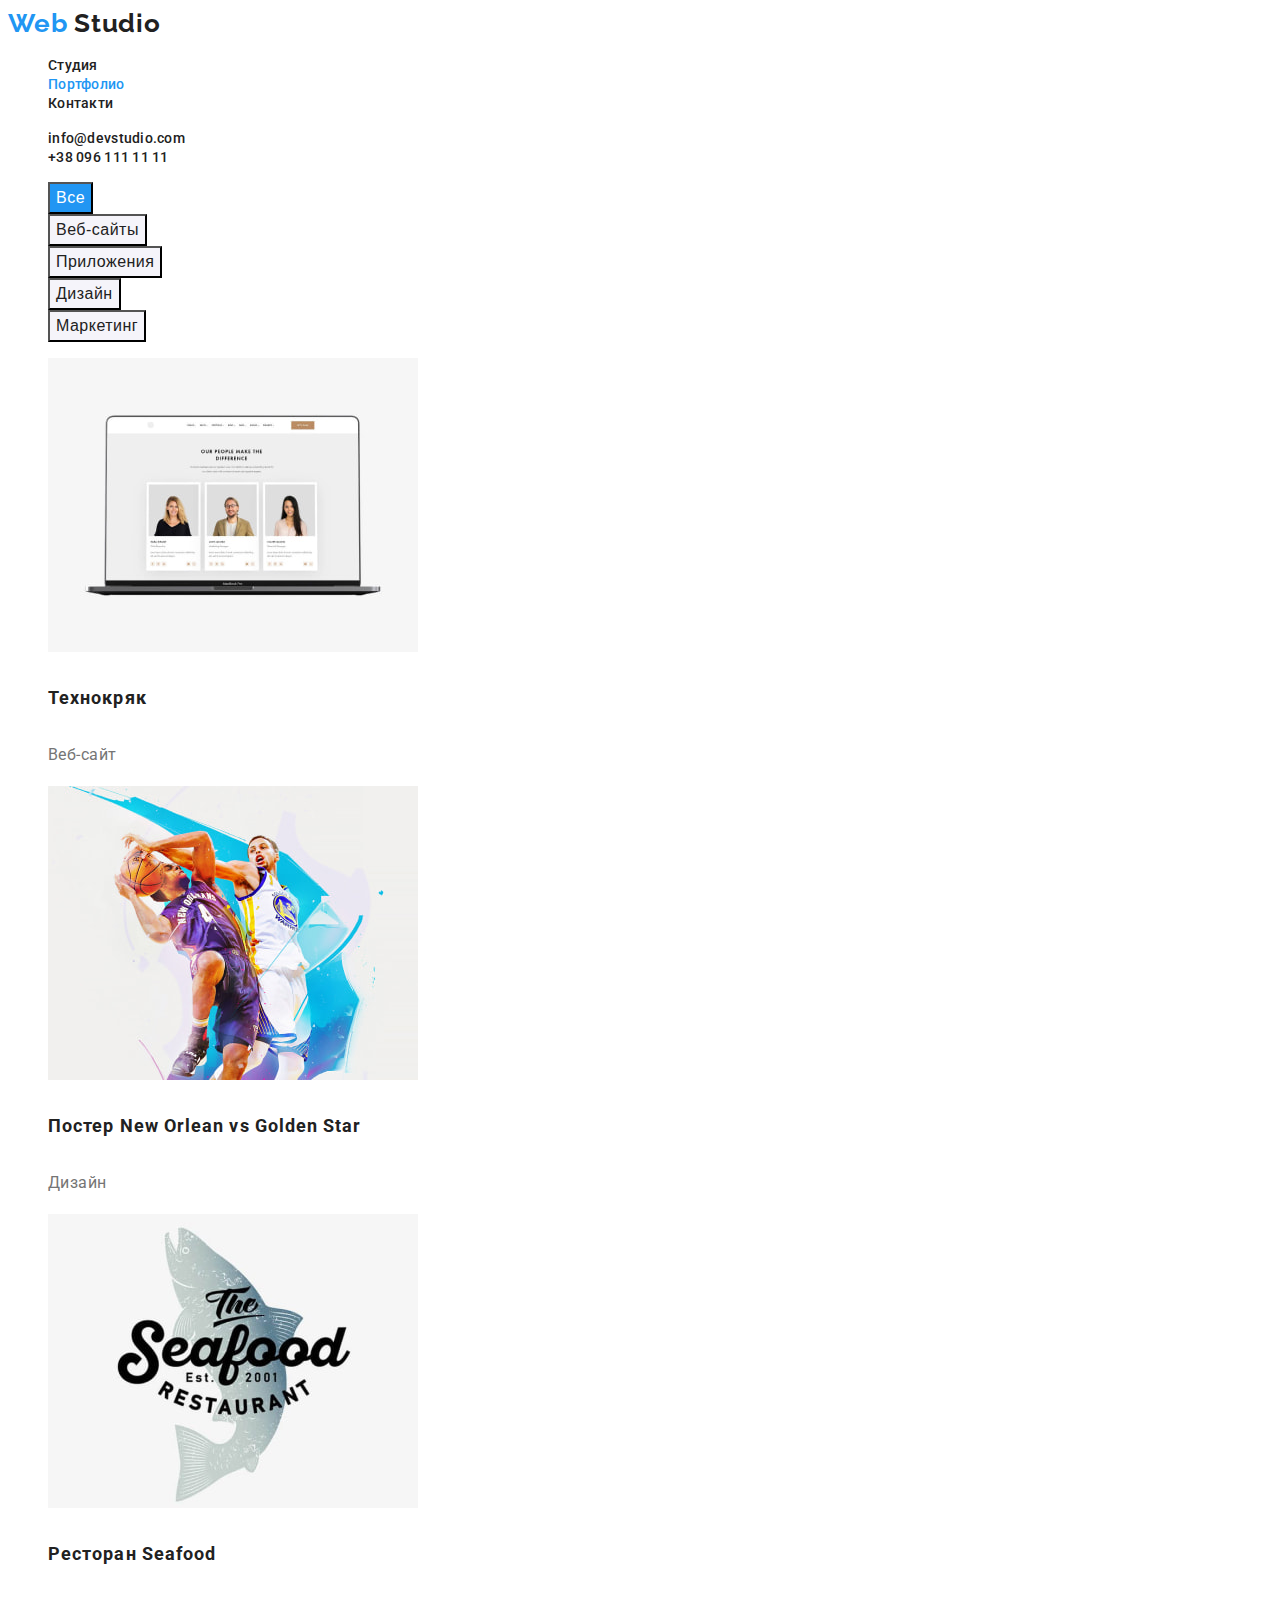
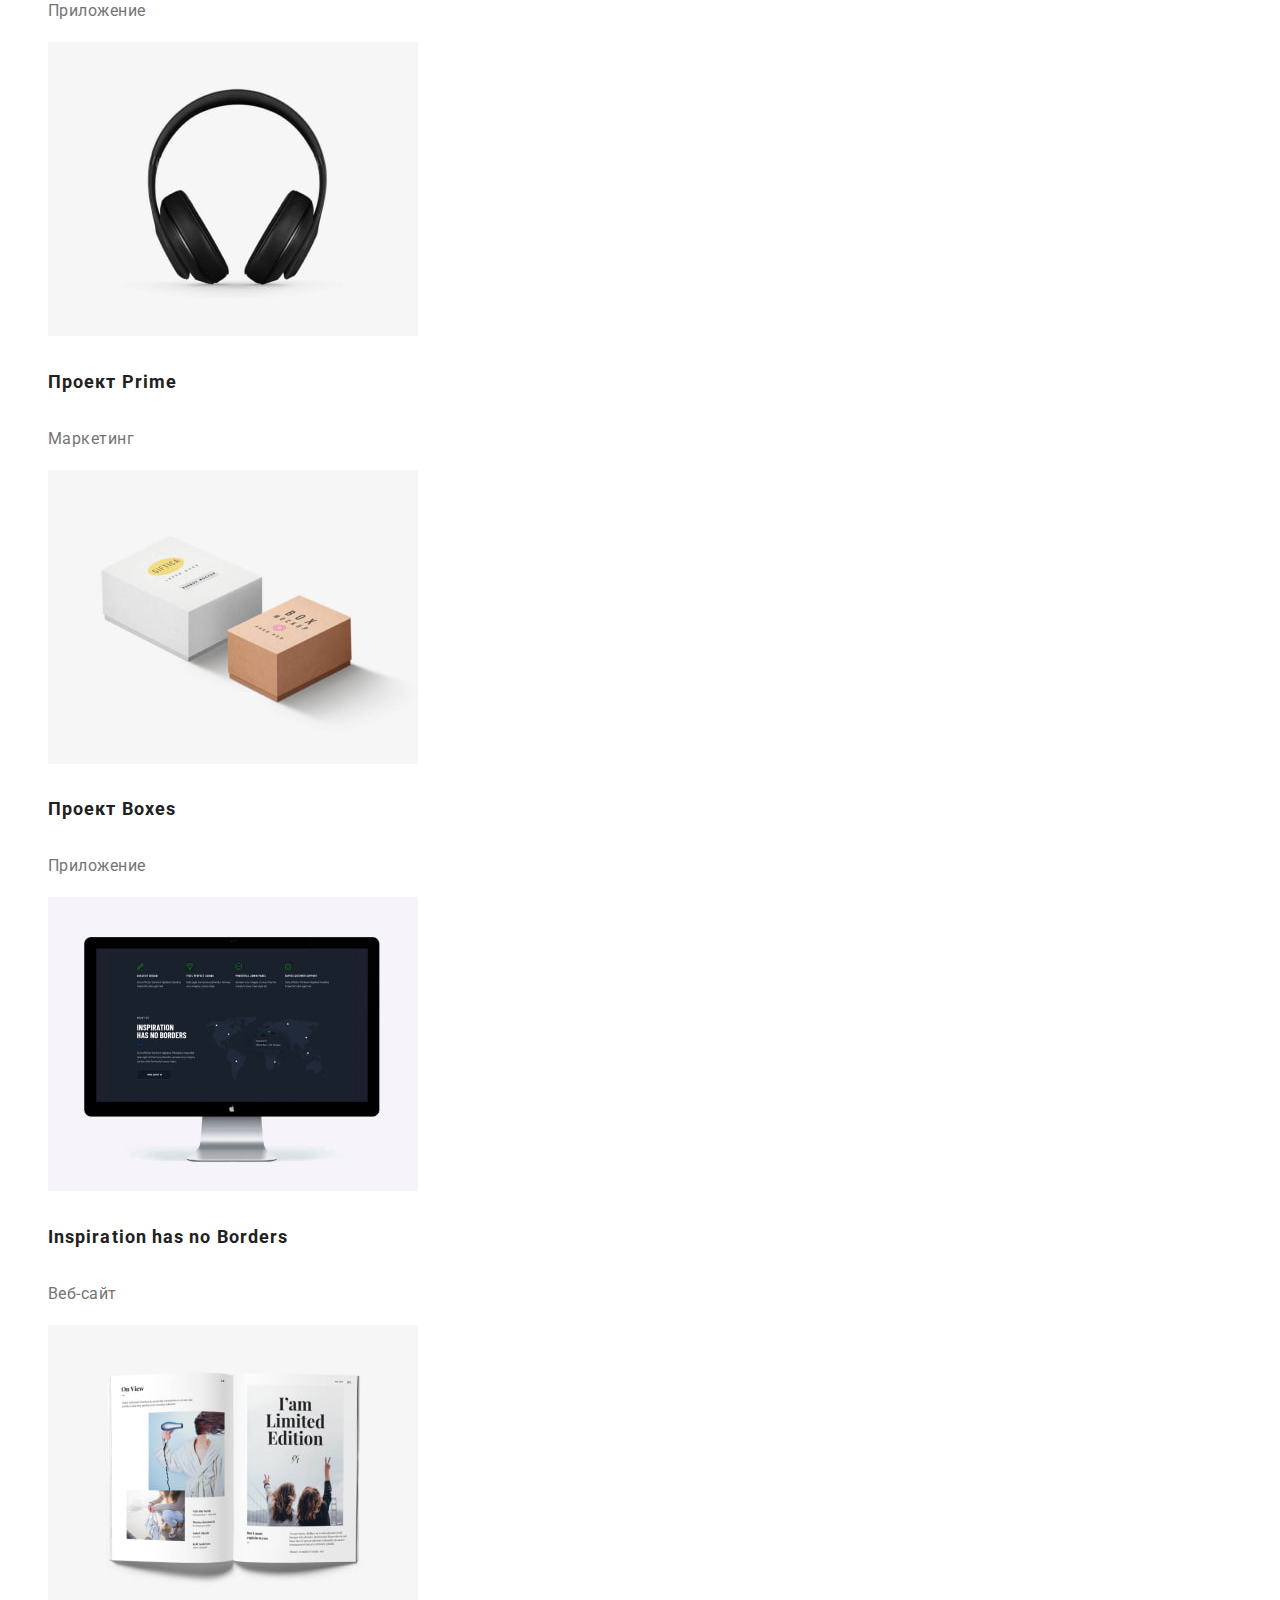
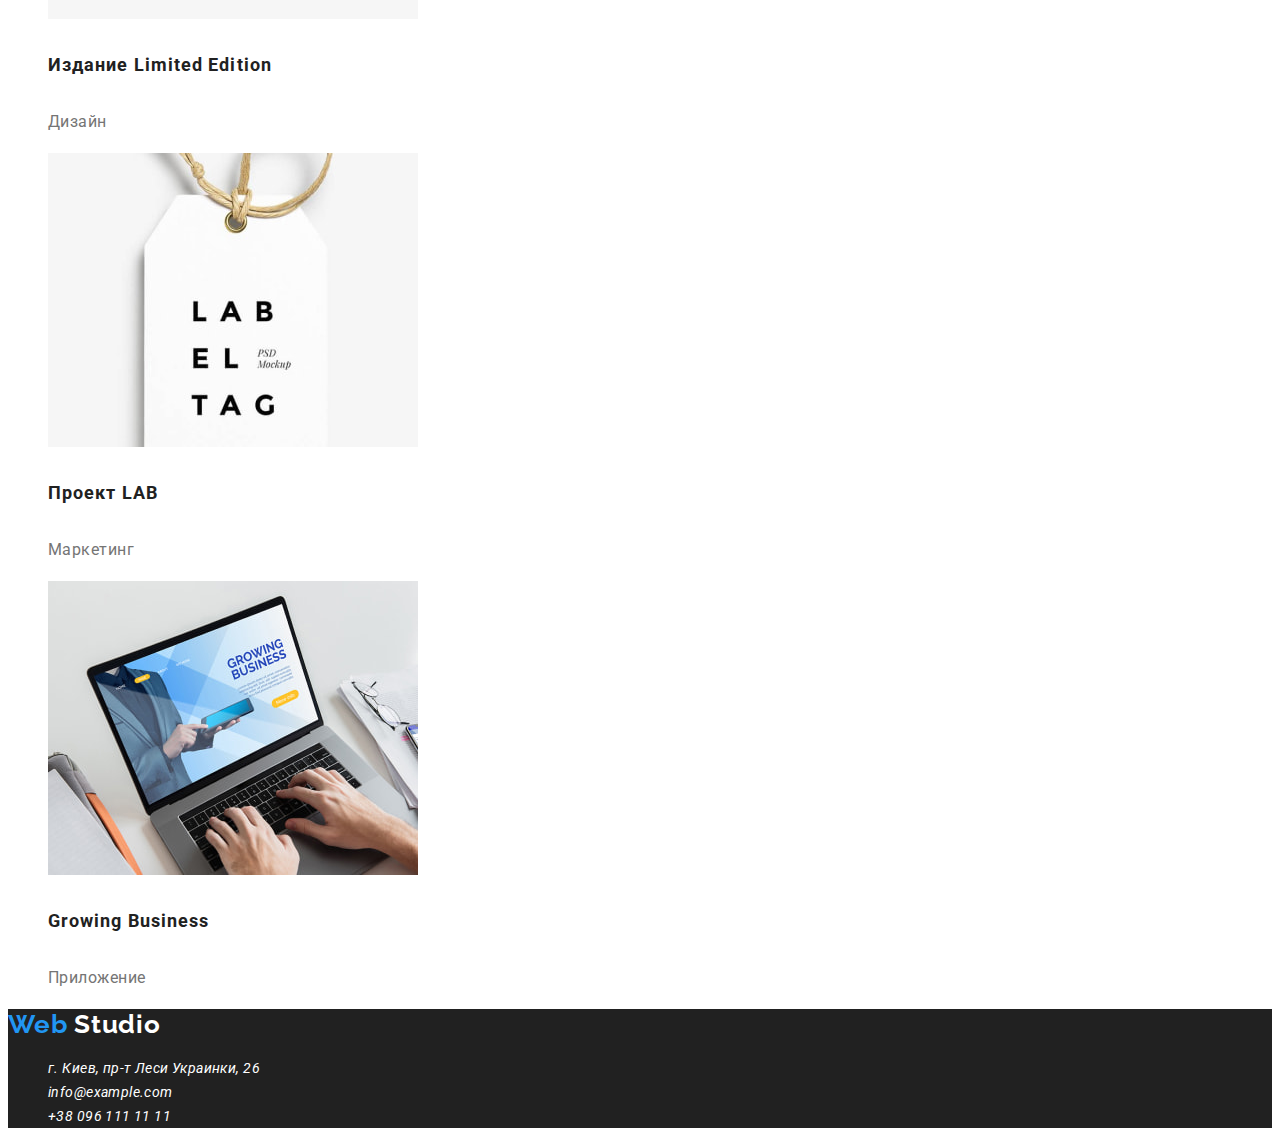
==== portfolio.html @ 71260b41 "css color text" ====
<!DOCTYPE html>
<html lang="en">
<head>
    <meta charset="UTF-8">
    <meta http-equiv="X-UA-Compatible" content="IE=edge">
    <meta name="viewport" content="width=device-width, initial-scale=1.0">
    <title>Document</title>
    <link rel="preconnect" href="https://fonts.googleapis.com">
    <link rel="preconnect" href="https://fonts.gstatic.com" crossorigin>
    <link
        href="https://fonts.googleapis.com/css2?family=Inter&family=Raleway:wght@700&family=Roboto:wght@400;500;700;900&display=swap"
        rel="stylesheet">
    <link rel="stylesheet" href="./css/styles.css" />
</head>
<body>

<!--header-->
<header>
    <nav class="main_nav">
        <a class="link logo" href="index.html" lang="en">Web <span class="logo-dark">Studio</span></a>
        <ul>
            <li class="list"><a class="link" href="index.html">Студия</a></li>
            <li class="list"><a class="link active" href="portfolio.html">Портфолио</a></li>
            <li class="list"><a class="link" href="">Контакти</a></li>
        </ul>
    </nav>
    <ul>
        <li class="list"><a class="link" href="mailto:info@devstudio.com">info@devstudio.com</a></li>
        <li class="list"><a class="link" href="tel:+380961111111">+38 096 111 11 11</a></li>
    </ul>
</header>

<!--navigation portfolio-->
<section class="navigation-portfolio">
    <ul>
        <li class="list"> <button class="btn active" type="button">Все</button></li>
        <li class="list"> <button class="btn" type="button">Веб-сайты</button></li>
        <li class="list"> <button class="btn" type="button">Приложения</button></li>
        <li class="list"> <button class="btn" type="button">Дизайн</button></li>
        <li class="list"> <button class="btn" type="button">Маркетинг</button></li>
    </ul>
</section>

<!--portfolio-->
<section class="portfolio">
    <ul>
        <li class="list">
            <img src="./images/portfolio/Технокряк.jpg" alt="Изображение веб-сайта" width="370" />
            <h4 class="title">Технокряк</h4>
            <p class="text">Веб-сайт</p>
        </li>
        <li class="list">
            <img src="./images/portfolio/NewOrlean.jpg" alt="Постер New Orlean vs Golden Star" width="370" />
            <h4 class="title">Постер New Orlean vs Golden Star</h4>
            <p class="text">Дизайн</p>
        </li>
        <li class="list">
            <img src="./images/portfolio/Seafood.jpg" alt="Логотип ресторана Seafood" width="370" />
            <h4 class="title">Ресторан Seafood</h4>
            <p class="text">Приложение</p>
        </li>
        <li class="list">
            <img src="./images/portfolio/Prime.jpg" alt="Наушники" width="370" />
            <h4 class="title">Проект Prime</h4>
            <p class="text">Маркетинг</p>
        </li>
        <li class="list">
            <img src="./images/portfolio/Boxes.jpg" alt="Boxes" width="370" />
            <h4 class="title">Проект Boxes</h4>
            <p class="text">Приложение</p>
        </li>
        <li class="list">
            <img src="./images/portfolio/Inspiration.jpg" alt="Изображение веб-сайта" width="370" />
            <h4 class="title">Inspiration has no Borders</h4>
            <p class="text">Веб-сайт</p>
        </li>
        <li class="list">
            <img src="./images/portfolio/LimitedEdition.jpg" alt="Издание Limited Edition" width="370" />
            <h4 class="title">Издание Limited Edition</h4>
            <p class="text">Дизайн</p>
        </li>
        <li class="list">
            <img src="./images/portfolio/LAB.jpg" alt="Лого проекта LAB" width="370" />
            <h4 class="title">Проект LAB</h4>
            <p class="text">Маркетинг</p>
        </li>
        <li class="list">
            <img src="./images/portfolio/GrowingBusiness.jpg" alt="Изображение приложение" width="370" />
            <h4 class="title">Growing Business</h4>
            <p class="text">Приложение</p>
        </li>
    </ul>
</section>

<!--footer-->
<footer class="footer">
    <a class="link logo" href="index.html" lang="en">Web <span class="logo-light">Studio</span></a>
    <address>
        <ul>
            <li class="list"><a class="link footer-text" href="https://goo.gl/maps/LyB53ohvxsXiCLdU8" target="_blank"
                    rel="noopener nofollow noreferrer">г. Киев, пр-т Леси Украинки, 26</a></li>
            <li class="list"><a class="link footer-text" href="mailto:info@example.com">info@example.com</a></li>
            <li class="list"><a class="link footer-text" href="tel:+380961111111">+38 096 111 11 11</a></li>
        </ul>
    </address>
</footer>
</body>
</html>
---- css/styles.css ----
:root {
    --accent-color: #2196F3;
    --primare-text-color: #757575;
    --title-text-color: #212121;
    --background-color-first: #ffffff;
    --background-color-second: #F5F4FA;

}
 
body {
    background-color: var(--background-color-first);
    cursor: pointer;
    list-style: none;
    font-family: 'Roboto', sans-serif;
}

.list {
    list-style: none;
}

/*logo*/
.link.logo {
    color: var(--accent-color);
    border: none;
    font-family: Raleway;
    font-size: 26px;
    font-weight: 700;
    line-height: 31px;
    letter-spacing: 0.03em;
    text-align: left; 
}

.logo-dark {
    color: #212121;
}
.logo-light {
    color: #ffffff;
}

/*hero*/
.hero {
    background-color: #212121;
}

.hero-title {
    color: #ffffff;
    font-size: 44px;
    font-weight: 900;
    line-height: 60px;
    letter-spacing: 0.06em;
    text-align: center;
}

.hero.btn {
    background-color: var(--accent-color);
    color: #ffffff;
    font-size: 16px;
    font-weight: 700;
    line-height: 30px;
    letter-spacing: 0.06em;
    text-align: center;
}

/*button*/
.btn {
    background-color: #F5F4FA;
    color: #212121;
    font-size: 16px;
    font-weight: 500;
    line-height: 26px;
    letter-spacing: 0.03em;
    text-align: center;
}

.btn.active {
    background-color: var(--accent-color);
    color: #ffffff;
}

/*link*/
.link {
    color: var(--title-text-color);
    text-decoration: none;
    font-size: 14px;
    font-weight: 500;
    line-height: 16px;
    letter-spacing: 0.02em;
    text-align: left;
}

.link:hover,
.link:focus {
    color: var(--accent-color);
}

.link.active {
    color: var(--accent-color);
}

.text {
    color: var(--primare-text-color);
}

.section-title {
    color: var(--title-text-color);
    font-size: 36px;
    font-weight: 700;
    line-height: 42px;
    letter-spacing: 0.03em;
    text-align: center;
}

.title {
    color: var(--title-text-color);
}

/*section*/

/*peculiarities*/
.peculiarities .title {
    font-size: 14px;
    font-weight: 700;
    line-height: 16px;
    letter-spacing: 0.03em;
    text-align: left;
    text-transform: uppercase;
}

.visually-hidden {
    position: absolute;
    white-space: nowrap;
    width: 1px;
    height: 1px;
    overflow: hidden;
    margin: -1px;
    border: 0;
    padding: 0;
    clip-path: inset(100%);
    clip: rect(0 0 0 0);   
}
/*team*/
.team {
    background-color: var(--background-color-second);
}
.team .title {
    font-size: 16px;
    font-weight: 500;
    line-height: 19px;
    letter-spacing: 0.03em;
    text-align: center;
}
.team .text {
    font-size: 16px;
    font-weight: 400;
    line-height: 19px;
    letter-spacing: 0.03em;
    text-align: center;
}

/*footer*/
.footer {
    background-color: #212121;}

.footer-text {
    color: #ffffff;
    font-size: 14px;
    font-weight: 400;
    line-height: 24px;
    letter-spacing: 0.03em;
    text-align: left;
}

/*portfolio*/
.portfolio .title {
    font-size: 18px;
    font-weight: 700;
    line-height: 36px;
    letter-spacing: 0.06em;
    text-align: left;
}

.portfolio .text {
    font-family: Roboto;
    font-size: 16px;
    font-weight: 400;
    line-height: 30px;
    letter-spacing: 0.03em;
    text-align: left;
}
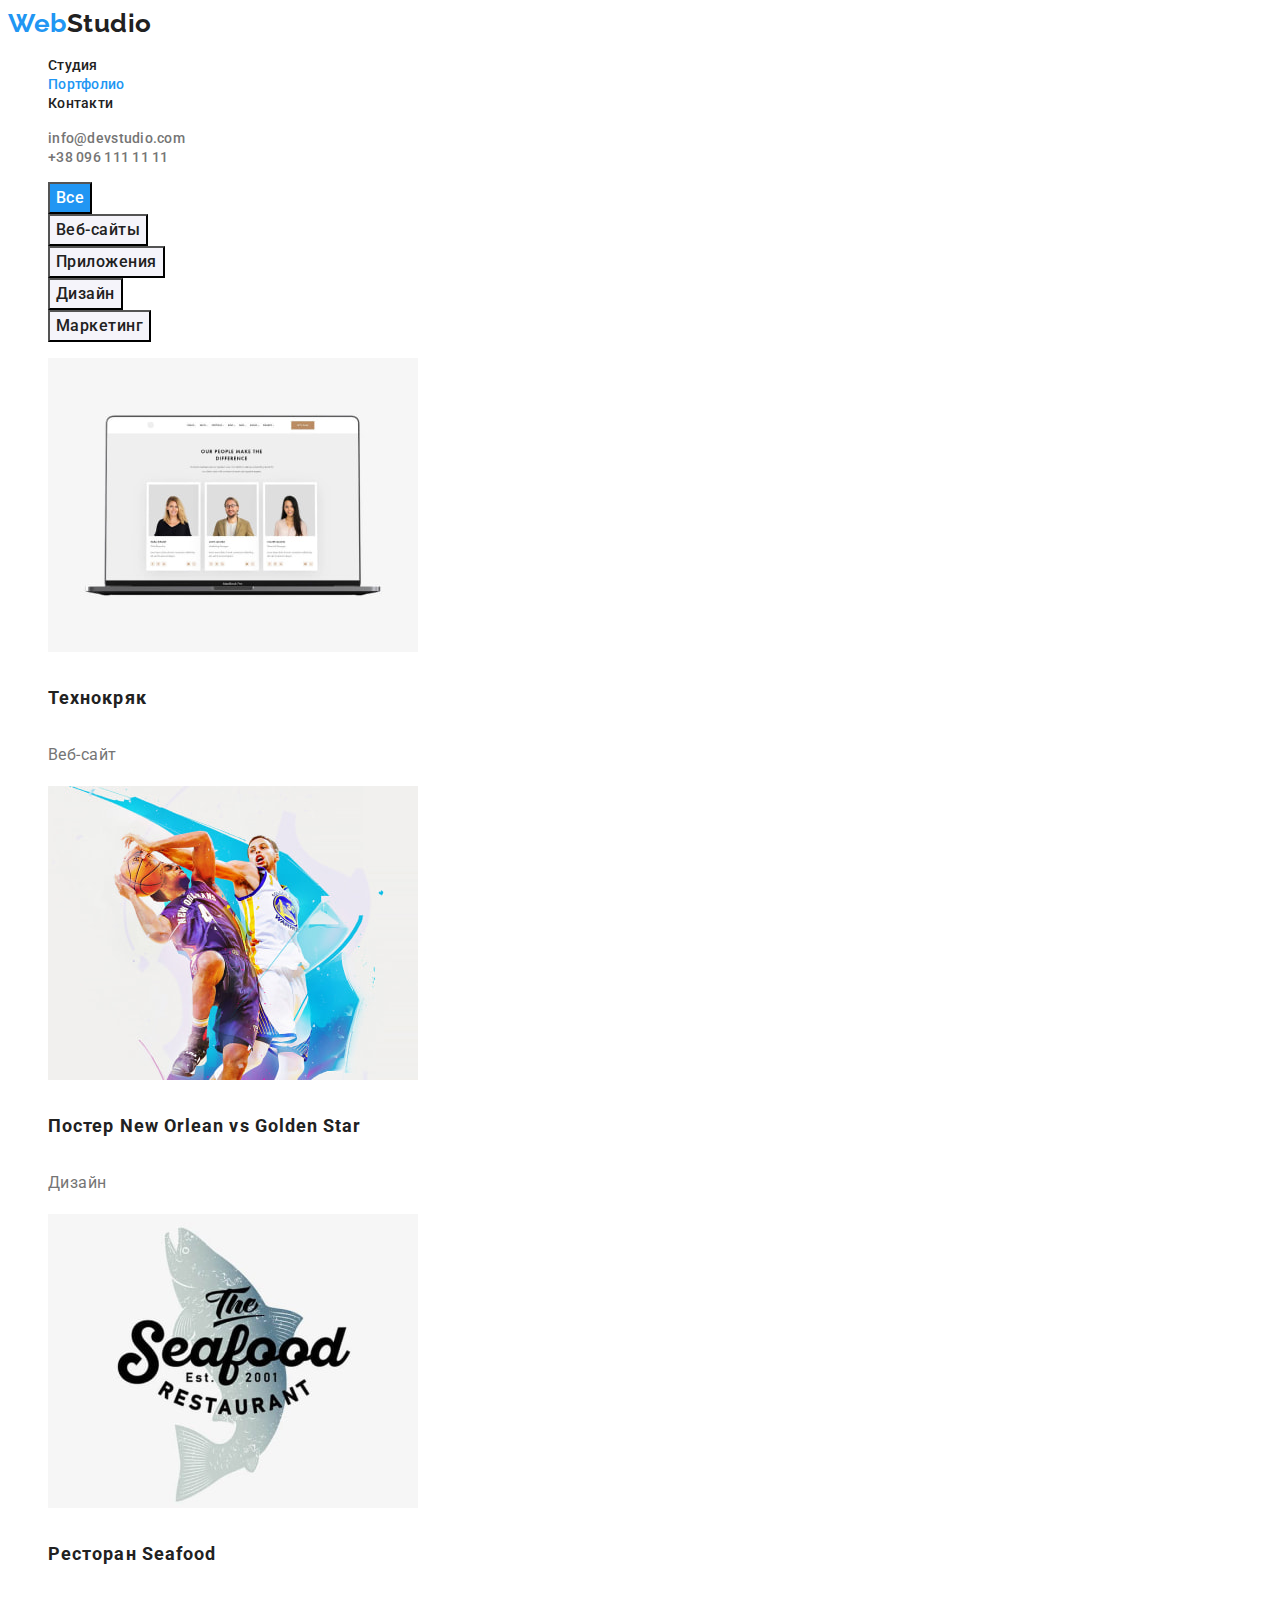
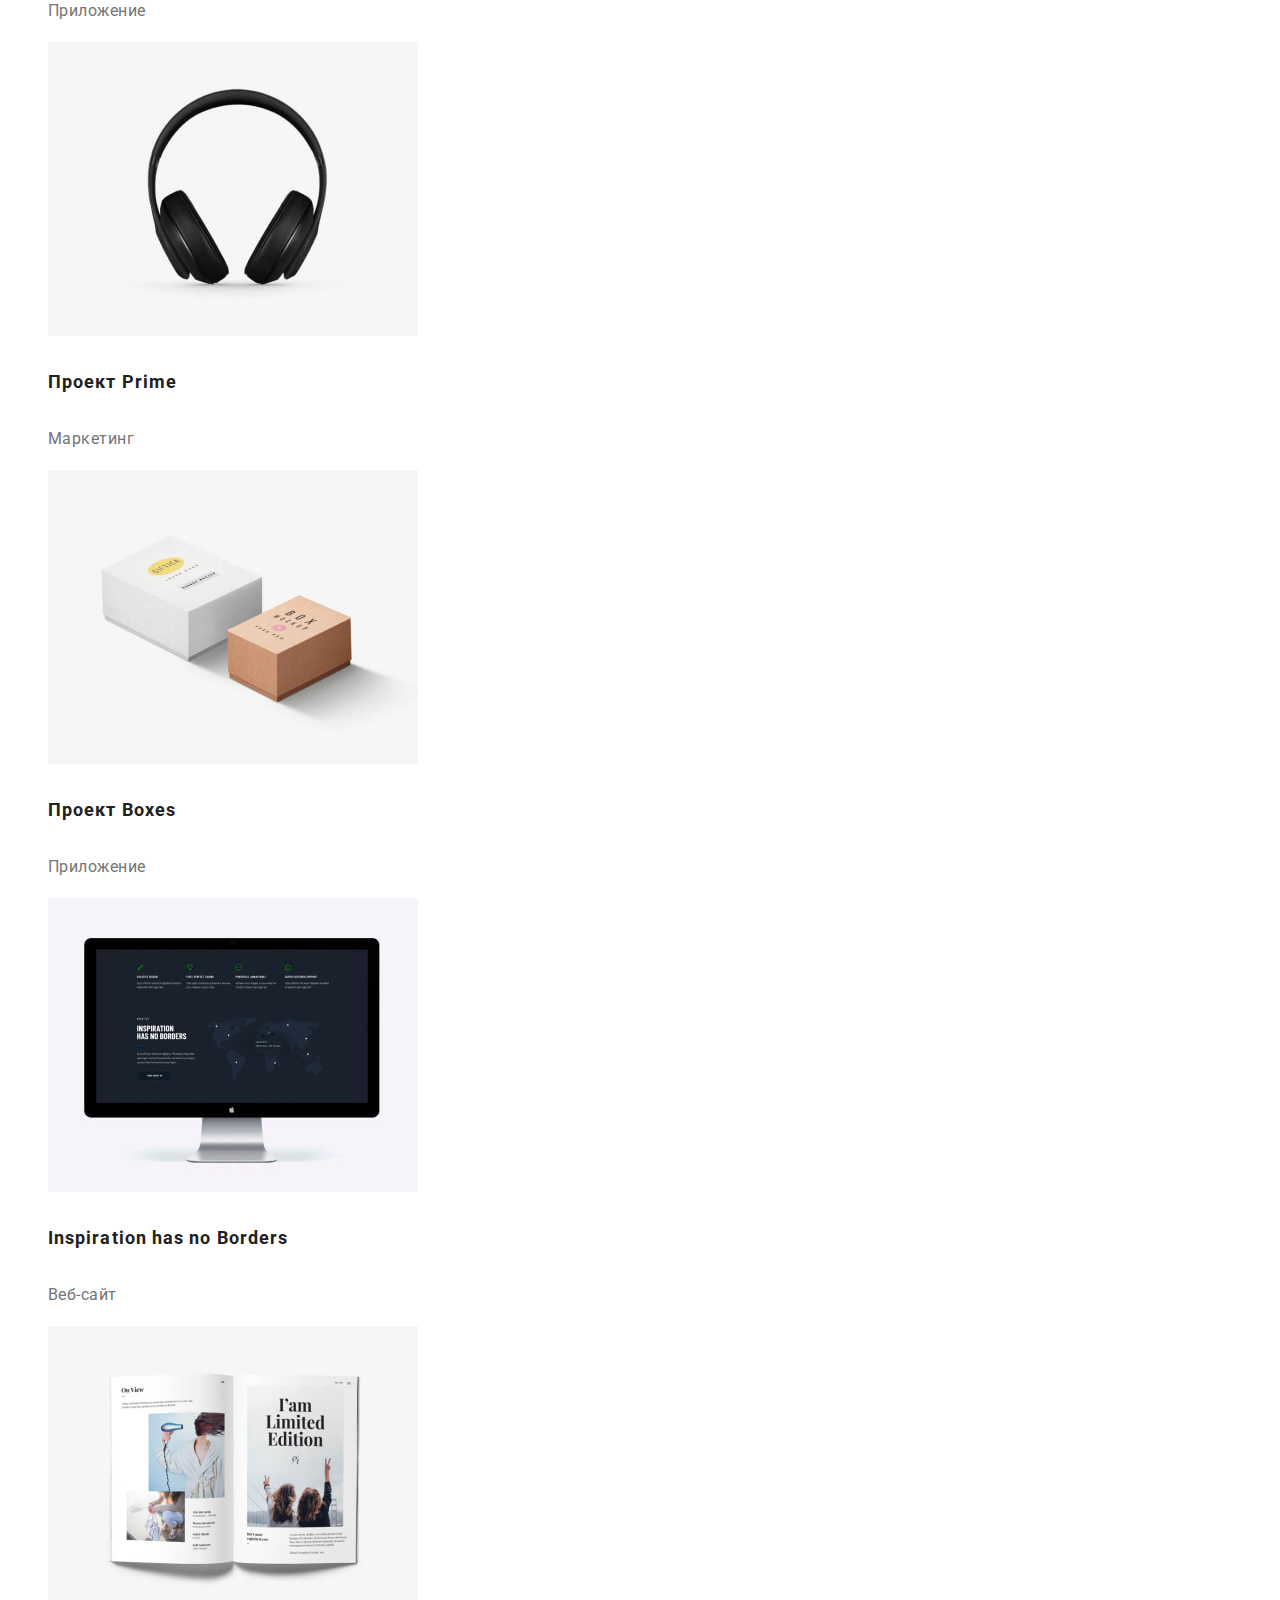
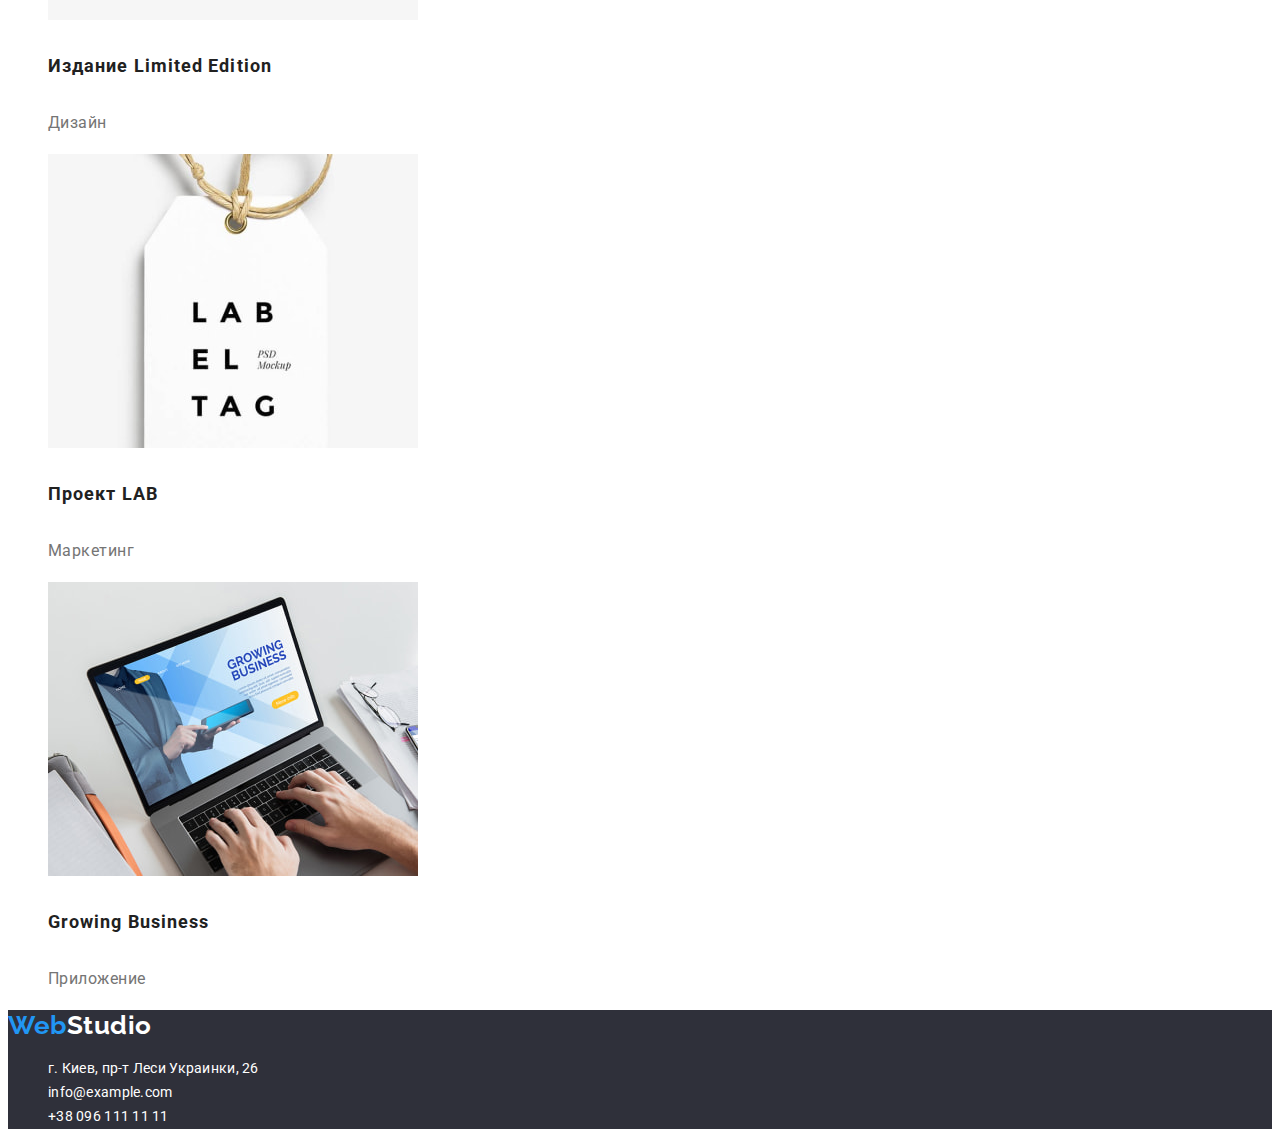
==== commit ecf60b52: "change after mentor" ====
--- a/portfolio.html
+++ b/portfolio.html
@@ -17,7 +17,7 @@
 <!--header-->
 <header>
     <nav class="main_nav">
-        <a class="link logo" href="index.html" lang="en">Web <span class="logo-dark">Studio</span></a>
+        <a class="link logo" href="index.html" lang="en">Web<span class="logo-dark">Studio</span></a>
         <ul>
             <li class="list"><a class="link" href="index.html">Студия</a></li>
             <li class="list"><a class="link active" href="portfolio.html">Портфолио</a></li>
@@ -25,13 +25,15 @@
         </ul>
     </nav>
     <ul>
-        <li class="list"><a class="link" href="mailto:info@devstudio.com">info@devstudio.com</a></li>
-        <li class="list"><a class="link" href="tel:+380961111111">+38 096 111 11 11</a></li>
+        <li class="list"><a class="link nav" href="mailto:info@devstudio.com">info@devstudio.com</a></li>
+        <li class="list"><a class="link nav" href="tel:+380961111111">+38 096 111 11 11</a></li>
     </ul>
 </header>
 
+<main>
 <!--navigation portfolio-->
 <section class="navigation-portfolio">
+    <h1 class="visually-hidden">Навигация портфолио</h1>
     <ul>
         <li class="list"> <button class="btn active" type="button">Все</button></li>
         <li class="list"> <button class="btn" type="button">Веб-сайты</button></li>
@@ -91,10 +93,11 @@
         </li>
     </ul>
 </section>
+</main>
 
 <!--footer-->
 <footer class="footer">
-    <a class="link logo" href="index.html" lang="en">Web <span class="logo-light">Studio</span></a>
+    <a class="link logo" href="index.html" lang="en">Web<span class="logo-light">Studio</span></a>
     <address>
         <ul>
             <li class="list"><a class="link footer-text" href="https://goo.gl/maps/LyB53ohvxsXiCLdU8" target="_blank"
--- a/css/styles.css
+++ b/css/styles.css
@@ -9,15 +9,20 @@
  
 body {
     background-color: var(--background-color-first);
-    cursor: pointer;
-    list-style: none;
+    color: var(--title-text-color);
     font-family: 'Roboto', sans-serif;
+    font-size: 16px;
+    letter-spacing: 0.03em;
+    text-align: left;
 }
 
 .list {
     list-style: none;
 }
 
+.link.nav {
+    color: #757575;
+}
 /*logo*/
 .link.logo {
     color: var(--accent-color);
@@ -25,51 +30,66 @@
     font-family: Raleway;
     font-size: 26px;
     font-weight: 700;
-    line-height: 31px;
-    letter-spacing: 0.03em;
-    text-align: left; 
+    line-height: 1.19;
 }
 
 .logo-dark {
     color: #212121;
 }
+
 .logo-light {
     color: #ffffff;
 }
 
 /*hero*/
 .hero {
-    background-color: #212121;
+    background-color: #2F303A;
 }
 
 .hero-title {
     color: #ffffff;
     font-size: 44px;
     font-weight: 900;
-    line-height: 60px;
+    line-height: 1.36;
     letter-spacing: 0.06em;
     text-align: center;
-}
-
-.hero.btn {
+    text-transform: uppercase;
+}
+
+.hero-btn {
     background-color: var(--accent-color);
     color: #ffffff;
+    font-family: Roboto;
     font-size: 16px;
     font-weight: 700;
-    line-height: 30px;
+    line-height: 1.88;
     letter-spacing: 0.06em;
     text-align: center;
 }
+
+.hero-btn:hover,
+.hero-btn:focus {
+    background-color: #F5F4FA;
+    color: #212121;
+}
+
 
 /*button*/
 .btn {
     background-color: #F5F4FA;
     color: #212121;
+    font-family: Roboto;
     font-size: 16px;
     font-weight: 500;
-    line-height: 26px;
+    line-height: 1.63;
     letter-spacing: 0.03em;
     text-align: center;
+}
+
+.btn:hover,
+.btn:focus {
+    background-color: var(--accent-color);
+    color: #ffffff;
 }
 
 .btn.active {
@@ -83,9 +103,8 @@
     text-decoration: none;
     font-size: 14px;
     font-weight: 500;
-    line-height: 16px;
+    line-height: 1.14;
     letter-spacing: 0.02em;
-    text-align: left;
 }
 
 .link:hover,
@@ -97,6 +116,12 @@
     color: var(--accent-color);
 }
 
+.hero-btn, 
+.btn,
+.link {
+    cursor: pointer;
+}
+
 .text {
     color: var(--primare-text-color);
 }
@@ -105,8 +130,7 @@
     color: var(--title-text-color);
     font-size: 36px;
     font-weight: 700;
-    line-height: 42px;
-    letter-spacing: 0.03em;
+    line-height: 1.17;
     text-align: center;
 }
 
@@ -120,9 +144,7 @@
 .peculiarities .title {
     font-size: 14px;
     font-weight: 700;
-    line-height: 16px;
-    letter-spacing: 0.03em;
-    text-align: left;
+    line-height: 1.14;
     text-transform: uppercase;
 }
 
@@ -136,54 +158,48 @@
     border: 0;
     padding: 0;
     clip-path: inset(100%);
-    clip: rect(0 0 0 0);   
-}
+    clip: rect(0 0 0 0);
+}
+
 /*team*/
 .team {
     background-color: var(--background-color-second);
-}
+    font-weight: 500;
+    line-height: 1.19;
+    text-align: center;
+}
+
 .team .title {
-    font-size: 16px;
-    font-weight: 500;
-    line-height: 19px;
-    letter-spacing: 0.03em;
-    text-align: center;
-}
+    font-weight: 500;
+}
+
 .team .text {
-    font-size: 16px;
     font-weight: 400;
-    line-height: 19px;
-    letter-spacing: 0.03em;
-    text-align: center;
 }
 
 /*footer*/
 .footer {
-    background-color: #212121;}
+    background-color: #2F303A;
+}
 
 .footer-text {
     color: #ffffff;
+    font-style: normal;
     font-size: 14px;
     font-weight: 400;
-    line-height: 24px;
-    letter-spacing: 0.03em;
-    text-align: left;
+    line-height: 1.71;
 }
 
 /*portfolio*/
 .portfolio .title {
     font-size: 18px;
     font-weight: 700;
-    line-height: 36px;
+    line-height: 2;
     letter-spacing: 0.06em;
-    text-align: left;
 }
 
 .portfolio .text {
     font-family: Roboto;
-    font-size: 16px;
     font-weight: 400;
-    line-height: 30px;
-    letter-spacing: 0.03em;
-    text-align: left;
+    line-height: 1.88;
 }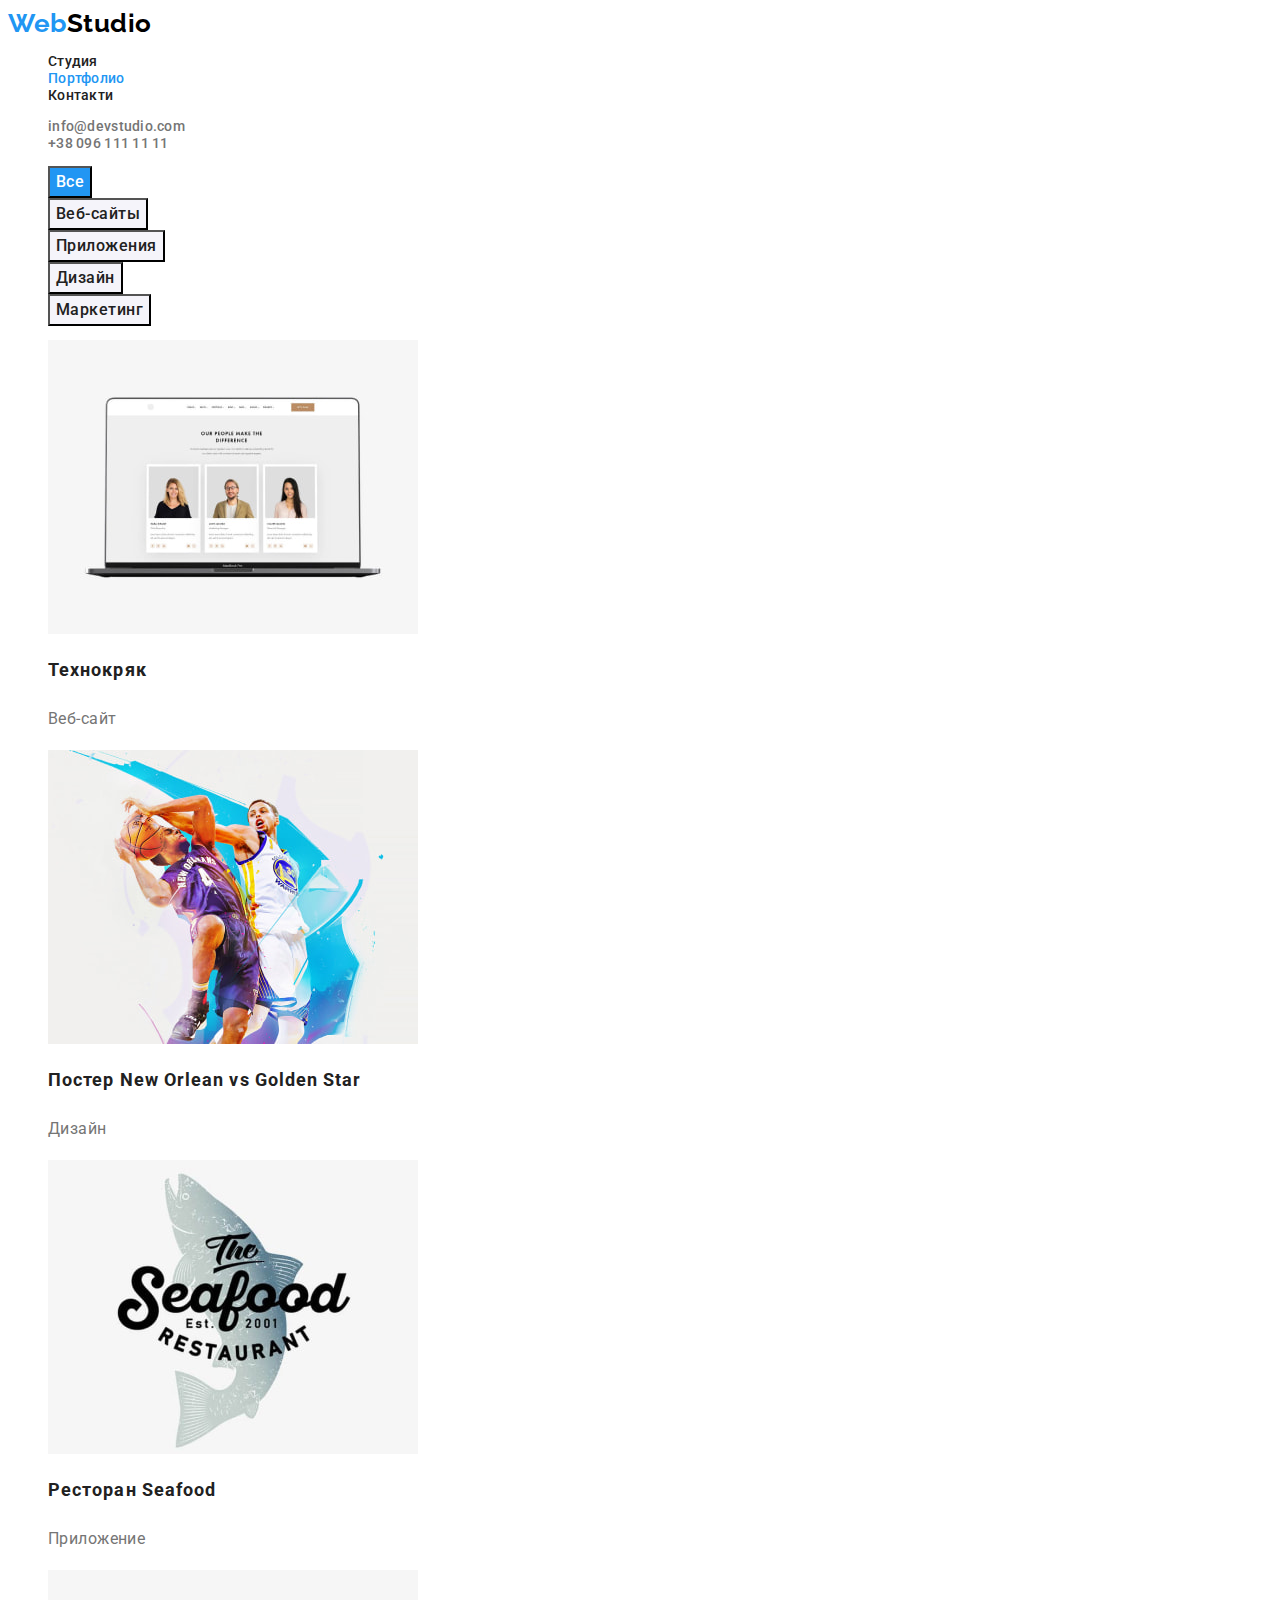
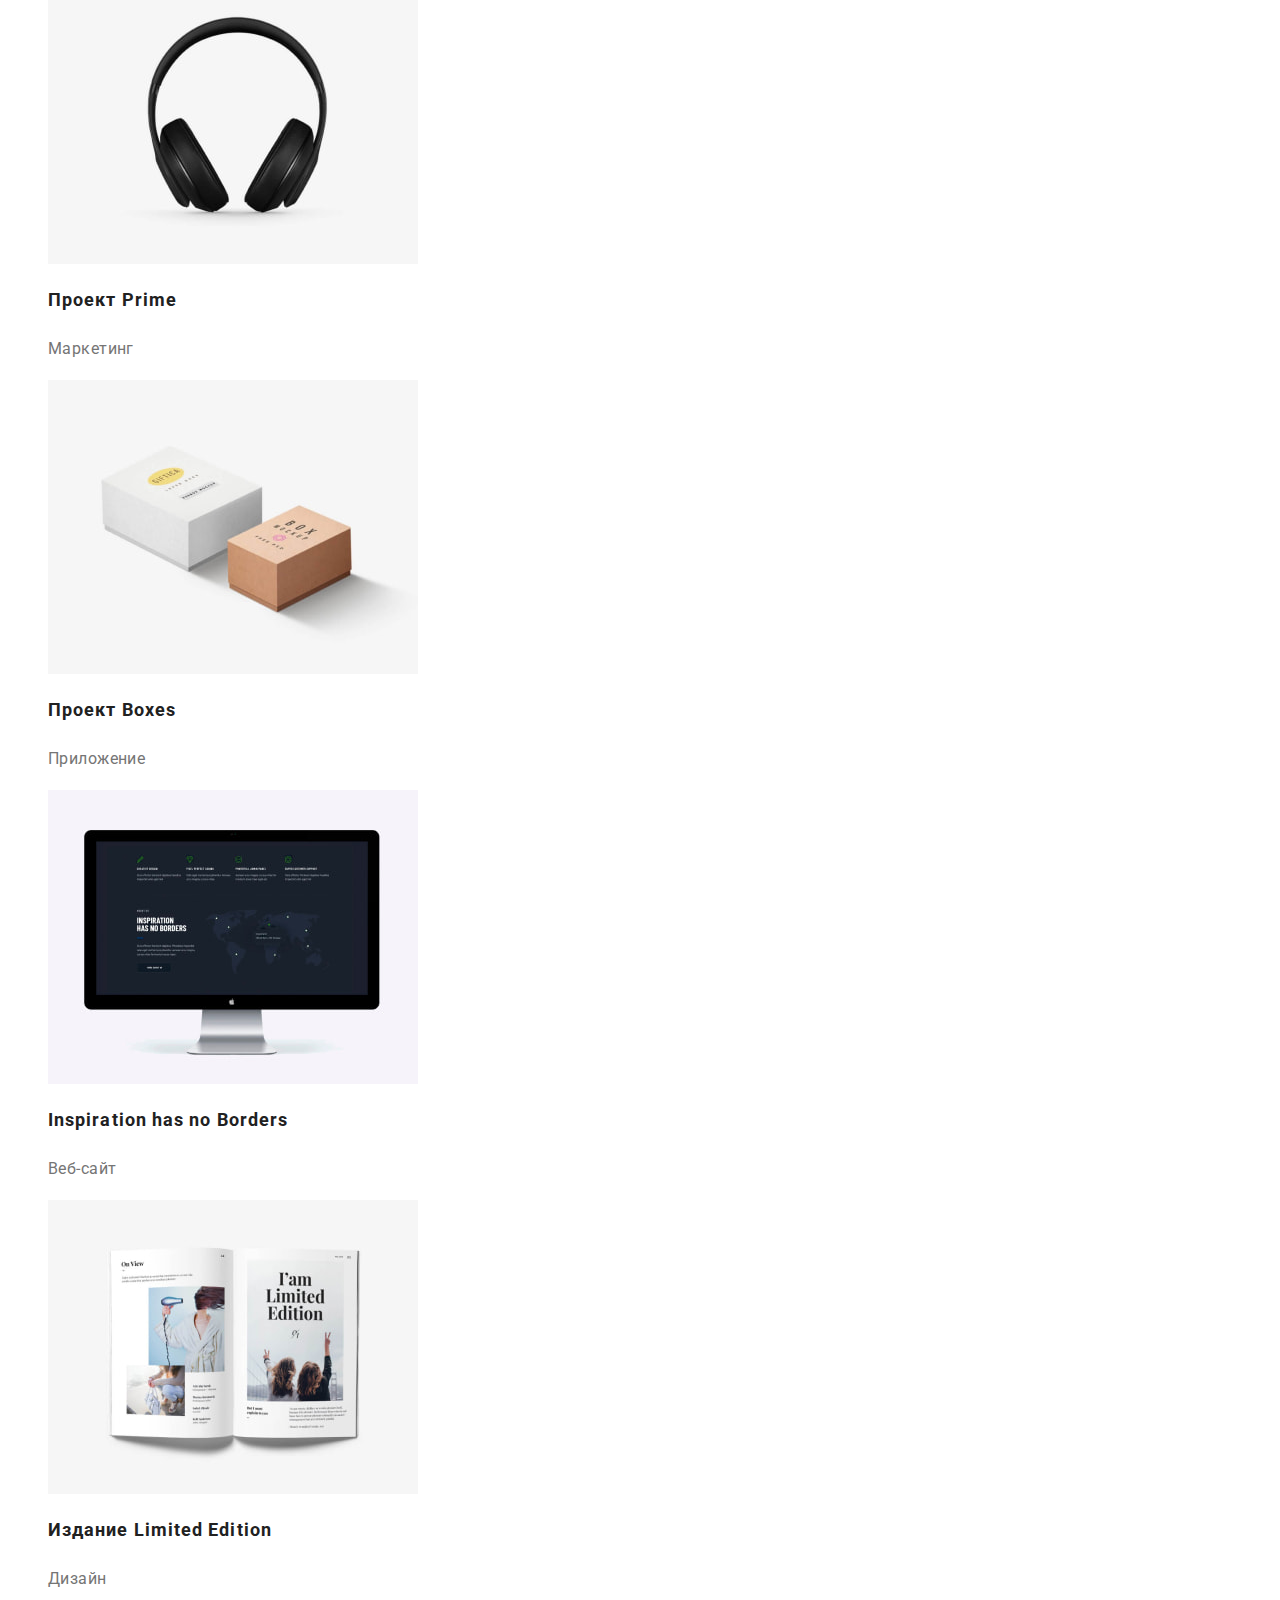
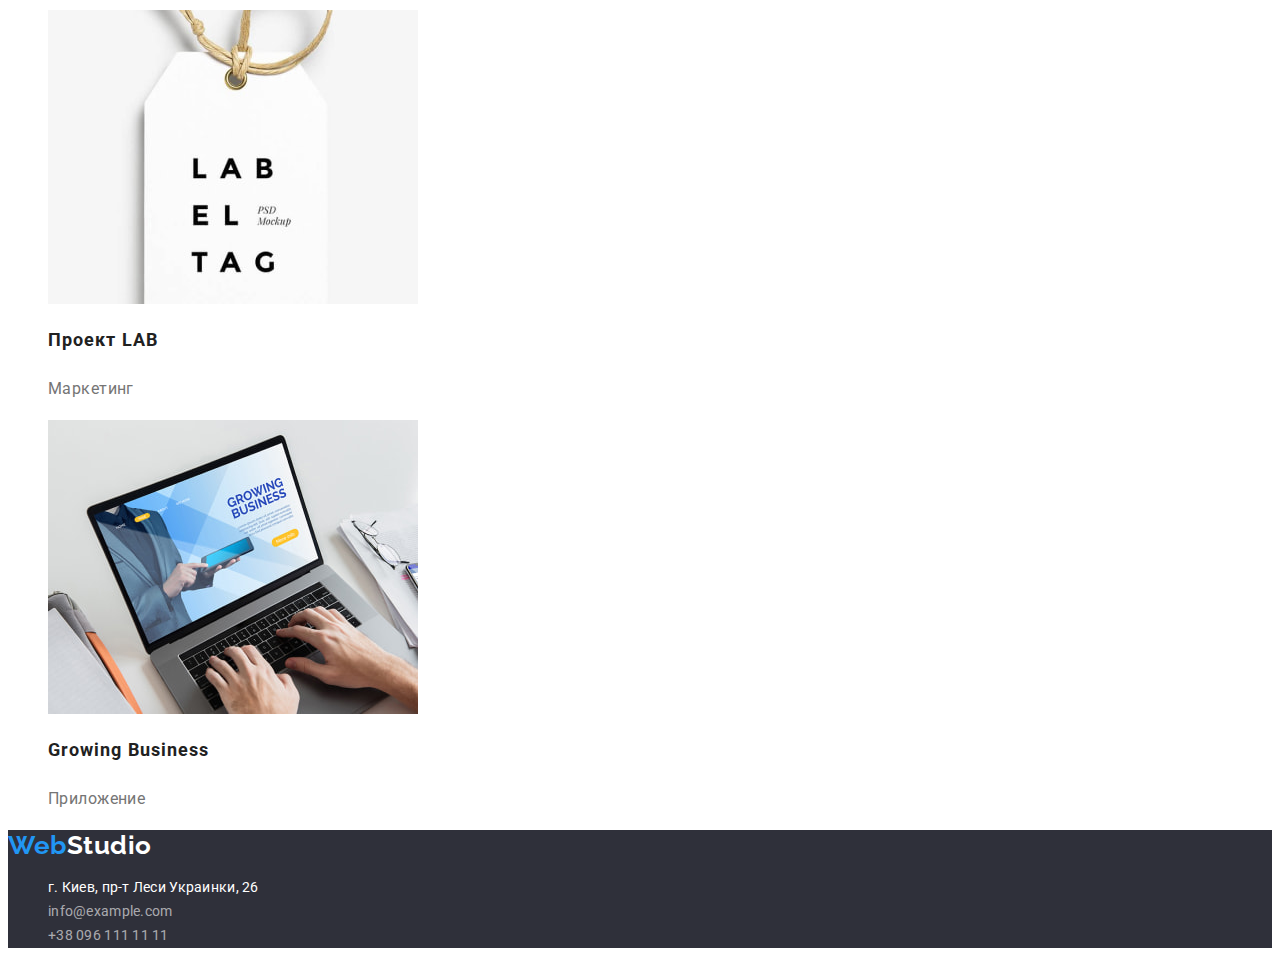
==== commit 67a1947e: "change2705" ====
--- a/portfolio.html
+++ b/portfolio.html
@@ -18,15 +18,15 @@
 <header>
     <nav class="main_nav">
         <a class="link logo" href="index.html" lang="en">Web<span class="logo-dark">Studio</span></a>
-        <ul>
-            <li class="list"><a class="link" href="index.html">Студия</a></li>
-            <li class="list"><a class="link active" href="portfolio.html">Портфолио</a></li>
-            <li class="list"><a class="link" href="">Контакти</a></li>
+        <ul class="list">
+            <li><a class="link" href="index.html">Студия</a></li>
+            <li><a class="link active" href="portfolio.html">Портфолио</a></li>
+            <li><a class="link" href="">Контакти</a></li>
         </ul>
     </nav>
-    <ul>
-        <li class="list"><a class="link nav" href="mailto:info@devstudio.com">info@devstudio.com</a></li>
-        <li class="list"><a class="link nav" href="tel:+380961111111">+38 096 111 11 11</a></li>
+    <ul class="list">
+        <li><a class="link nav" href="mailto:info@devstudio.com">info@devstudio.com</a></li>
+        <li><a class="link nav" href="tel:+380961111111">+38 096 111 11 11</a></li>
     </ul>
 </header>
 
@@ -34,61 +34,61 @@
 <!--navigation portfolio-->
 <section class="navigation-portfolio">
     <h1 class="visually-hidden">Навигация портфолио</h1>
-    <ul>
-        <li class="list"> <button class="btn active" type="button">Все</button></li>
-        <li class="list"> <button class="btn" type="button">Веб-сайты</button></li>
-        <li class="list"> <button class="btn" type="button">Приложения</button></li>
-        <li class="list"> <button class="btn" type="button">Дизайн</button></li>
-        <li class="list"> <button class="btn" type="button">Маркетинг</button></li>
+    <ul class="list">
+        <li> <button class="btn active" type="button">Все</button></li>
+        <li> <button class="btn" type="button">Веб-сайты</button></li>
+        <li> <button class="btn" type="button">Приложения</button></li>
+        <li> <button class="btn" type="button">Дизайн</button></li>
+        <li> <button class="btn" type="button">Маркетинг</button></li>
     </ul>
 </section>
 
 <!--portfolio-->
 <section class="portfolio">
-    <ul>
-        <li class="list">
+    <ul class="list">
+        <li>
             <img src="./images/portfolio/Технокряк.jpg" alt="Изображение веб-сайта" width="370" />
-            <h4 class="title">Технокряк</h4>
+            <h2 class="title">Технокряк</h2>
             <p class="text">Веб-сайт</p>
         </li>
-        <li class="list">
+        <li>
             <img src="./images/portfolio/NewOrlean.jpg" alt="Постер New Orlean vs Golden Star" width="370" />
-            <h4 class="title">Постер New Orlean vs Golden Star</h4>
+            <h2 class="title">Постер New Orlean vs Golden Star</h2>
             <p class="text">Дизайн</p>
         </li>
-        <li class="list">
+        <li>
             <img src="./images/portfolio/Seafood.jpg" alt="Логотип ресторана Seafood" width="370" />
-            <h4 class="title">Ресторан Seafood</h4>
+            <h2 class="title">Ресторан Seafood</h2>
             <p class="text">Приложение</p>
         </li>
-        <li class="list">
+        <li>
             <img src="./images/portfolio/Prime.jpg" alt="Наушники" width="370" />
-            <h4 class="title">Проект Prime</h4>
+            <h2 class="title">Проект Prime</h2>
             <p class="text">Маркетинг</p>
         </li>
-        <li class="list">
+        <li>
             <img src="./images/portfolio/Boxes.jpg" alt="Boxes" width="370" />
-            <h4 class="title">Проект Boxes</h4>
+            <h2 class="title">Проект Boxes</h2>
             <p class="text">Приложение</p>
         </li>
-        <li class="list">
+        <li>
             <img src="./images/portfolio/Inspiration.jpg" alt="Изображение веб-сайта" width="370" />
-            <h4 class="title">Inspiration has no Borders</h4>
+            <h2 class="title">Inspiration has no Borders</h2>
             <p class="text">Веб-сайт</p>
         </li>
-        <li class="list">
+        <li>
             <img src="./images/portfolio/LimitedEdition.jpg" alt="Издание Limited Edition" width="370" />
-            <h4 class="title">Издание Limited Edition</h4>
+            <h2 class="title">Издание Limited Edition</h2>
             <p class="text">Дизайн</p>
         </li>
-        <li class="list">
+        <li>
             <img src="./images/portfolio/LAB.jpg" alt="Лого проекта LAB" width="370" />
-            <h4 class="title">Проект LAB</h4>
+            <h2 class="title">Проект LAB</h2>
             <p class="text">Маркетинг</p>
         </li>
-        <li class="list">
+        <li>
             <img src="./images/portfolio/GrowingBusiness.jpg" alt="Изображение приложение" width="370" />
-            <h4 class="title">Growing Business</h4>
+            <h2 class="title">Growing Business</h2>
             <p class="text">Приложение</p>
         </li>
     </ul>
@@ -99,11 +99,11 @@
 <footer class="footer">
     <a class="link logo" href="index.html" lang="en">Web<span class="logo-light">Studio</span></a>
     <address>
-        <ul>
-            <li class="list"><a class="link footer-text" href="https://goo.gl/maps/LyB53ohvxsXiCLdU8" target="_blank"
-                    rel="noopener nofollow noreferrer">г. Киев, пр-т Леси Украинки, 26</a></li>
-            <li class="list"><a class="link footer-text" href="mailto:info@example.com">info@example.com</a></li>
-            <li class="list"><a class="link footer-text" href="tel:+380961111111">+38 096 111 11 11</a></li>
+        <ul class="list">
+        <li><a class="link footer-map" href="https://goo.gl/maps/LyB53ohvxsXiCLdU8" target="_blank"
+                rel="noopener nofollow noreferrer">г. Киев, пр-т Леси Украинки, 26</a></li>
+        <li><a class="link footer" href="mailto:info@example.com">info@example.com</a></li>
+        <li><a class="link footer" href="tel:+380961111111">+38 096 111 11 11</a></li>
         </ul>
     </address>
 </footer>
--- a/css/styles.css
+++ b/css/styles.css
@@ -2,18 +2,20 @@
     --accent-color: #2196F3;
     --primare-text-color: #757575;
     --title-text-color: #212121;
+    --light-text-color: #ffffff;
     --background-color-first: #ffffff;
     --background-color-second: #F5F4FA;
-
+    --backgrout-color-dark: #2F303A;
+    --stroke-color: #EEEEEE;
+    --stroke-header: #ECECEC;
 }
  
 body {
     background-color: var(--background-color-first);
     color: var(--title-text-color);
     font-family: 'Roboto', sans-serif;
-    font-size: 16px;
+    font-size: 14px;
     letter-spacing: 0.03em;
-    text-align: left;
 }
 
 .list {
@@ -21,7 +23,7 @@
 }
 
 .link.nav {
-    color: #757575;
+    color: var(--primare-text-color);
 }
 /*logo*/
 .link.logo {
@@ -34,20 +36,20 @@
 }
 
 .logo-dark {
-    color: #212121;
+    color: #000;
 }
 
 .logo-light {
-    color: #ffffff;
+    color: var(--light-text-color);
 }
 
 /*hero*/
 .hero {
-    background-color: #2F303A;
+    background-color: var(--backgrout-color-dark);
 }
 
 .hero-title {
-    color: #ffffff;
+    color: var(--light-text-color);
     font-size: 44px;
     font-weight: 900;
     line-height: 1.36;
@@ -58,7 +60,7 @@
 
 .hero-btn {
     background-color: var(--accent-color);
-    color: #ffffff;
+    color: var(--light-text-color);
     font-family: Roboto;
     font-size: 16px;
     font-weight: 700;
@@ -69,15 +71,14 @@
 
 .hero-btn:hover,
 .hero-btn:focus {
-    background-color: #F5F4FA;
-    color: #212121;
+    background-color: #188CE8;
 }
 
 
 /*button*/
 .btn {
     background-color: #F5F4FA;
-    color: #212121;
+    color: var(--title-text-color);
     font-family: Roboto;
     font-size: 16px;
     font-weight: 500;
@@ -89,19 +90,18 @@
 .btn:hover,
 .btn:focus {
     background-color: var(--accent-color);
-    color: #ffffff;
+    color: var(--light-text-color);
 }
 
 .btn.active {
     background-color: var(--accent-color);
-    color: #ffffff;
+    color: var(--light-text-color);
 }
 
 /*link*/
 .link {
     color: var(--title-text-color);
     text-decoration: none;
-    font-size: 14px;
     font-weight: 500;
     line-height: 1.14;
     letter-spacing: 0.02em;
@@ -117,8 +117,7 @@
 }
 
 .hero-btn, 
-.btn,
-.link {
+.btn {
     cursor: pointer;
 }
 
@@ -142,7 +141,6 @@
 
 /*peculiarities*/
 .peculiarities .title {
-    font-size: 14px;
     font-weight: 700;
     line-height: 1.14;
     text-transform: uppercase;
@@ -164,7 +162,7 @@
 /*team*/
 .team {
     background-color: var(--background-color-second);
-    font-weight: 500;
+    font-size: 16px;
     line-height: 1.19;
     text-align: center;
 }
@@ -179,15 +177,19 @@
 
 /*footer*/
 .footer {
-    background-color: #2F303A;
-}
-
-.footer-text {
-    color: #ffffff;
+    background-color: var(--backgrout-color-dark);
+}
+
+.footer-map,
+.footer {
+    color: var(--light-text-color);
     font-style: normal;
-    font-size: 14px;
     font-weight: 400;
     line-height: 1.71;
+}
+
+.footer {
+    color: rgba(255, 255, 255, 0.6);
 }
 
 /*portfolio*/
@@ -200,6 +202,7 @@
 
 .portfolio .text {
     font-family: Roboto;
+    font-size: 16px;
     font-weight: 400;
     line-height: 1.88;
 }